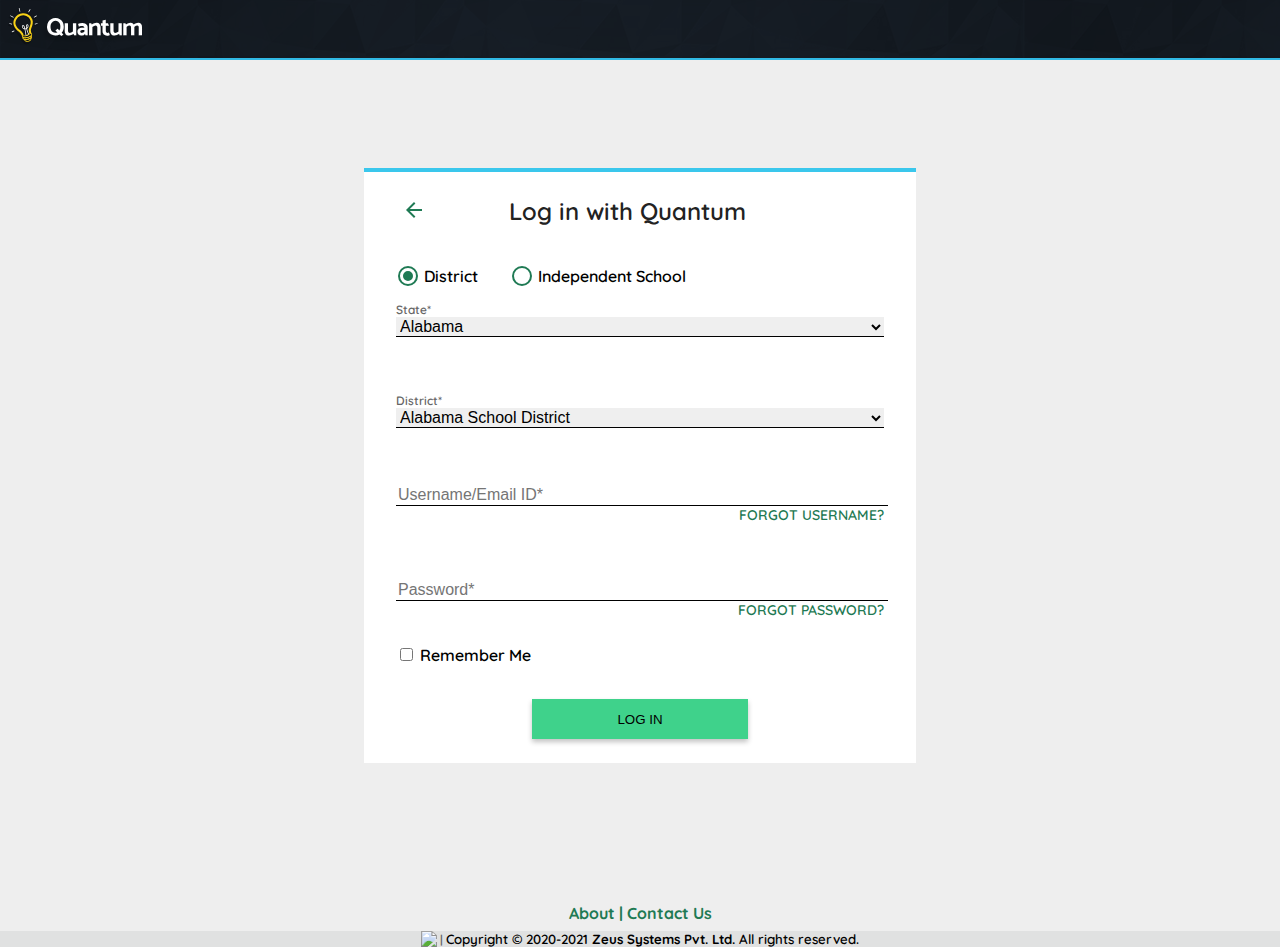
==== Zeus/login.html @ fca1ac27 "responsive files added" ====
<!DOCTYPE html>
<html lang="en">
<head>
  <!-- Google Fonts Pre Connect -->
  <link rel="preconnect" href="https://fonts.gstatic.com" crossorigin>
  <link rel="preconnect" href="https://fonts.googleapis.com">

  <!-- Meta Tags -->
  <meta charset="UTF-8">
  <meta http-equiv="X-UA-Compatible" content="IE=edge">
  <meta name="viewport" content="width=device-width, initial-scale=1.0">

  <!-- Fonts Links (Roboto 400, 500 and 700 included) -->


  <!-- CSS Files Links -->
  <link rel="stylesheet" href="login.css">
  
  <!-- Title -->
  <title>Quantum Login</title>
</head>
<body>
  <header>
    <div class="header"><img class="logo_header" src="./Assets/logo used in header.svg"/></div>
  </header>

  <main>
    <div class="card">
      <div class="container">
        <div class="card_header">
            <button><img src="./Assets/back.svg"/></button>
            <p class="card_heading">Log in with Quantum</di>
        </div>
        <form> 
        <div class="card_body">
          <div class="radio_group">
            <div class="radio_element">
              <img src="./Assets/radio-button-on.svg"/>
              <p>&nbsp;District</p>
            </div>
            <div class="radio_element">
              <img src="./Assets/radio-button-off.svg"/>
              <p>&nbsp;Independent School</p>
            </div>
        </div>
        <div class="drop-down">
          <label class="text-muted">State*</label>
          <select id="State" name="State" required>
            <option value="1">Alabama</option>
            <option value="2">2</option>
            <option value="3">3</option>
            <option value="4">4</option>
          </select>
          <label class="text-muted">District*</label>
          <select id="District" name="District" required>
            <option value="1">Alabama School District</option>
            <option value="2">2</option>
            <option value="3">3</option>
            <option value="4">4</option>
          </select>
        </div>
        <div class="Text_input">
          <input type="text" id="fname" name="fname" placeholder="Username/Email ID*" required><br>
          <span class="forgot_option">FORGOT USERNAME?</span>
        </div>
        <div class="Text_input">
          <input type="password" id="fname" name="fname" placeholder="Password*" required><br>
          <span class="forgot_option">FORGOT PASSWORD?</span>
        </div>
        <div class="Remember_ME">
          <input type="checkbox" id="Remember_ME" name="Remember_ME" value="Remember_ME">
          <label for="Remember_text">Remember Me</label><br>
        </div>
        
          <button type="submit" class="cta">LOG IN</button>
        
         
        </form>
        </div>
      </div>
  </main>

  <footer>
    <div class="upper_footer">
      <a>About </a>
      <span>&nbsp;|&nbsp;</span>
      <a> Contact Us</a>
    </div>
    <div class="lower_footer">
      <img src="/Assets/logo used in footer.svg"/>
      <div class="text-muted">&nbsp;|&nbsp;</div>
      <small> Copyright © 2020-2021 <b>Zeus Systems Pvt. Ltd.</b> All rights reserved.</small>
    </div>
  </footer>

  <noscript>Your browser don't support JavaScript!</noscript>
  <script src="./scripts.js"></script>
</body>
</html>
---- Zeus/login.css ----
@font-face {
    font-family: "Quicksand";
    src: url("Assets/Quicksand\ font\ 1/static/Quicksand-Bold.ttf")
      format("truetype");
    font-weight: bold;
  }
  
  @font-face {
    font-family: "Quicksand";
    src: url("Assets/Quicksand\ font\ 1/static/Quicksand-Light.ttf")
      format("truetype");
    font-weight: light;
  }
  
  @font-face {
    font-family: "Quicksand";
    src: url("Assets/Quicksand\ font\ 1/static/Quicksand-Medium.ttf")
      format("truetype");
    font-weight: medium;
  }
  
  @font-face {
    font-family: "Quicksand";
    src: url("Assets/Quicksand\ font\ 1/static/Quicksand-Regular.ttf")
      format("truetype");
    font-weight: normal;
  }
  
  @font-face {
    font-family: "Quicksand";
    src: url("Assets/Quicksand\ font\ 1/static/Quicksand-SemiBold.ttf")
      format("truetype");
    font-weight: 600;
  }
main{
    display: flex;
    justify-content: center;
}
body{
    margin: 0;
    background-color: #EEEEEE;
    font-family: Quicksand;
    font: normal normal medium 24px/28px Quicksand;
}
header{
    background: url(./Assets/header\ pattern\ image.png);
    background-color: #25313F;
    background-blend-mode: multiply;
    border-bottom: 2px solid #31B9E4;
}
.logo_header{
    padding: 0.5rem;
}
.card{
    background: #FFFFFF 0% 0% no-repeat padding-box;
    border-top: 4px solid #3AC7EC;
    opacity: 1;
    margin: 108px 268px;
    
}
.container{
  padding: 0px 32px;
}
.card_header{
   text-align: center;
   display: flex
}
.card_header button{
  background: transparent;
  border: none;
}
.card_header p{
    text-align: center;
    font-family: Quicksand;
    font: normal normal medium 24px/28px Quicksand;
    font-weight: medium;
    letter-spacing: 0px;
    font-size: 24px;
    color: #222222;
    opacity: 1;
    margin-left: 77px;
}

.card_body{
    display: flex;
    flex-direction: column;
}

.text-muted{
    text-align: left;
    font: normal normal medium 12px/16px Quicksand;
    letter-spacing: 0px;
    color: #666666;
    opacity: 1;
    font-weight: normal;
    font-size: 12px;
}
select{
  font-size: 16px;
  font-weight: medium;
  letter-spacing: 0px;
}
.radio_group{
    display: flex;
    flex-direction: row;
}
.radio_element{
    display: flex;
    flex-direction: row;
    margin-right: 2rem;
}
.lower_footer{
    background-color: #E0E1E1;
    display: flex;
    align-items: center;
    justify-content: center;
    
}
.upper_footer{
    display: flex;
    justify-content: center;
    align-items: center;
    margin-bottom: 0.5rem;
    color: #1F7A54;
    font-weight: 600;
}
.drop-down{
    display: flex;
    flex-direction: column;
}

input[type="text"]{
    border: none;
    border-bottom: 1px solid #000000;
    width: 100%;
    font-size: 16px;
    font-weight: medium;
}
input[type="password"]{
    border: none;
    border-bottom: 1px solid #000000;
    width: 100%;
    margin-top: 56px;
    font-size: 16px;
    font-weight: medium;
}
input[type="checkbox"]{
    background: #1F7A54;
}
select{
    border: none;
    border-bottom: 1px solid #000000;
    width: 100%;
    margin-bottom: 56px;
}
.forgot_option{
    float: right;
    color: #1F7A54;
    font-weight: medium;
    font-size: 14px;
}
.text_input{
    margin-bottom: 36px;
}
.Remember_ME{
  margin-top: 26px;
  font-size: 16px;
  font-weight: normal normal medium;
  letter-spacing: 0px;
}
.cta{
    display: flex;
    align-items: center;
    justify-content: center;
    width: 216px;
    height: 40px;
    font: Quicksand;
    font-weight: medium;
    border: none;
    background: #3FD28B 0% 0% no-repeat padding-box;
    box-shadow: 0px 3px 5px #0000003D;
    opacity: 1;
    margin: 34px 136px 24px 136px;
}
footer{
  left: 0;
  bottom: 0;
  width: 100%;
  margin-top: 32px;
}
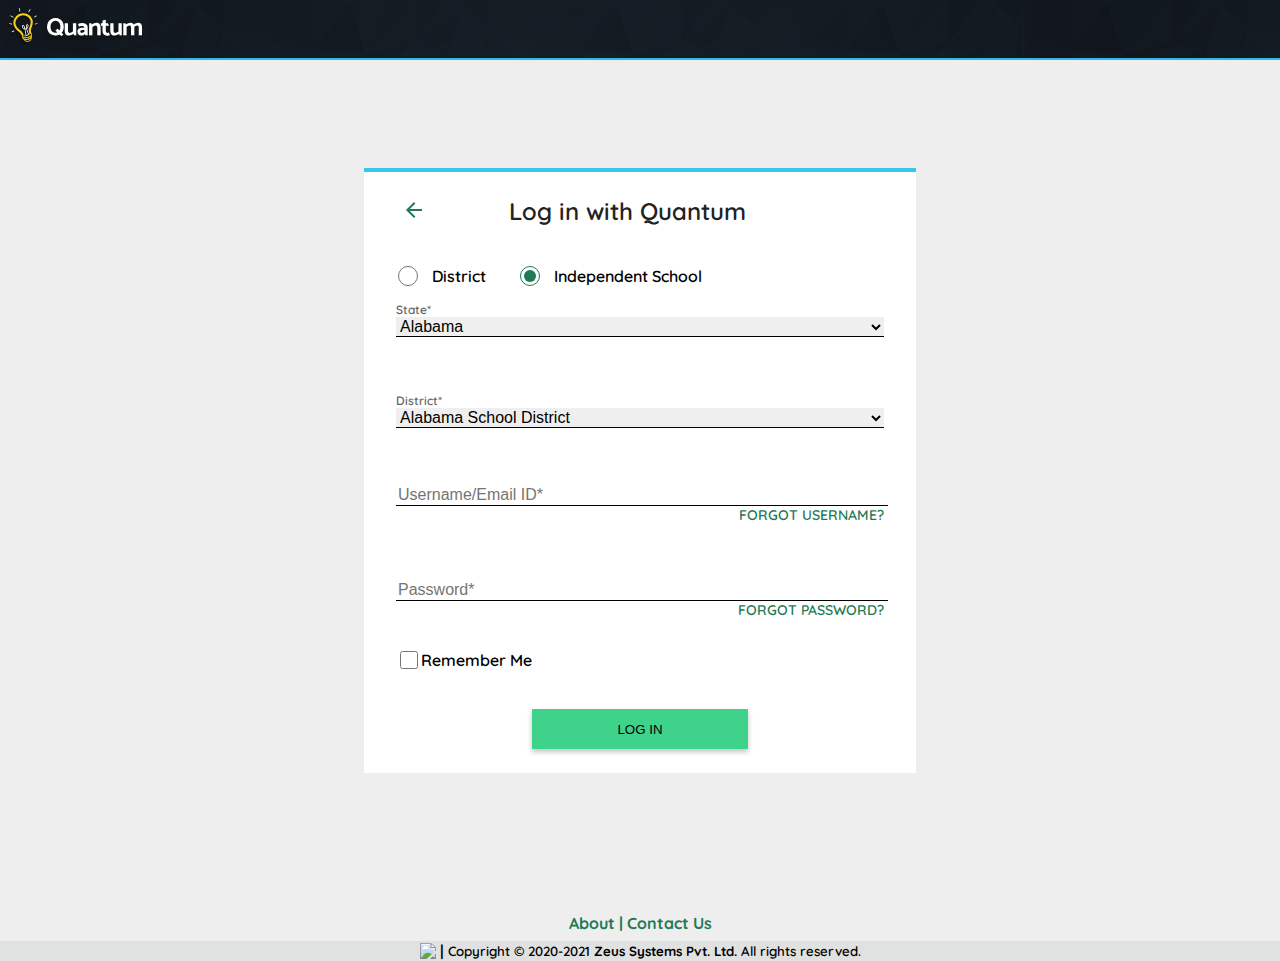
==== commit 815c7fa7: "Select and Radio button added to dashboard and login" ====
--- a/Zeus/login.html
+++ b/Zeus/login.html
@@ -35,11 +35,23 @@
         <div class="card_body">
           <div class="radio_group">
             <div class="radio_element">
-              <img src="./Assets/radio-button-on.svg"/>
+              <input
+              type="radio"
+              id="District"
+              value="District"
+              name="radio"
+              checked
+            />
               <p>&nbsp;District</p>
             </div>
             <div class="radio_element">
-              <img src="./Assets/radio-button-off.svg"/>
+              <input
+              type="radio"
+              id="Independent School"
+              value="Independent School"
+              name="radio"
+              checked
+            />
               <p>&nbsp;Independent School</p>
             </div>
         </div>
--- a/Zeus/login.css
+++ b/Zeus/login.css
@@ -1,190 +1,196 @@
+@charset "UTF-8";
 @font-face {
-    font-family: "Quicksand";
-    src: url("Assets/Quicksand\ font\ 1/static/Quicksand-Bold.ttf")
-      format("truetype");
-    font-weight: bold;
-  }
-  
-  @font-face {
-    font-family: "Quicksand";
-    src: url("Assets/Quicksand\ font\ 1/static/Quicksand-Light.ttf")
-      format("truetype");
-    font-weight: light;
-  }
-  
-  @font-face {
-    font-family: "Quicksand";
-    src: url("Assets/Quicksand\ font\ 1/static/Quicksand-Medium.ttf")
-      format("truetype");
-    font-weight: medium;
-  }
-  
-  @font-face {
-    font-family: "Quicksand";
-    src: url("Assets/Quicksand\ font\ 1/static/Quicksand-Regular.ttf")
-      format("truetype");
-    font-weight: normal;
-  }
-  
-  @font-face {
-    font-family: "Quicksand";
-    src: url("Assets/Quicksand\ font\ 1/static/Quicksand-SemiBold.ttf")
-      format("truetype");
-    font-weight: 600;
-  }
-main{
-    display: flex;
-    justify-content: center;
+  font-family: "Quicksand";
+  src: url("Assets/Quicksand font 1/static/Quicksand-Bold.ttf") format("truetype");
+  font-weight: bold;
 }
-body{
-    margin: 0;
-    background-color: #EEEEEE;
-    font-family: Quicksand;
-    font: normal normal medium 24px/28px Quicksand;
+@font-face {
+  font-family: "Quicksand";
+  src: url("Assets/Quicksand font 1/static/Quicksand-Light.ttf") format("truetype");
+  font-weight: light;
 }
-header{
-    background: url(./Assets/header\ pattern\ image.png);
-    background-color: #25313F;
-    background-blend-mode: multiply;
-    border-bottom: 2px solid #31B9E4;
+@font-face {
+  font-family: "Quicksand";
+  src: url("Assets/Quicksand font 1/static/Quicksand-Medium.ttf") format("truetype");
+  font-weight: medium;
 }
-.logo_header{
-    padding: 0.5rem;
+@font-face {
+  font-family: "Quicksand";
+  src: url("Assets/Quicksand font 1/static/Quicksand-Regular.ttf") format("truetype");
+  font-weight: normal;
 }
-.card{
-    background: #FFFFFF 0% 0% no-repeat padding-box;
-    border-top: 4px solid #3AC7EC;
-    opacity: 1;
-    margin: 108px 268px;
-    
+@font-face {
+  font-family: "Quicksand";
+  src: url("Assets/Quicksand font 1/static/Quicksand-SemiBold.ttf") format("truetype");
+  font-weight:  600;
 }
-.container{
+body {
+  margin: 0;
+  background-color: #EEEEEE;
+  font-family: Quicksand;
+  font: normal normal medium 24px/28px Quicksand;
+  accent-color: #1f7a54;
+}
+body > main {
+  display: flex;
+  justify-content: center;
+}
+body > main .card {
+  background: #FFFFFF 0% 0% no-repeat padding-box;
+  border-top: 4px solid #3AC7EC;
+  opacity: 1;
+  margin: 108px 268px;
+}
+body > main .card .container {
   padding: 0px 32px;
 }
-.card_header{
-   text-align: center;
-   display: flex
+body > main .card .container .card_header {
+  text-align: center;
+  display: flex;
 }
-.card_header button{
+body > main .card .container .card_header p {
+  text-align: center;
+  font-family: Quicksand;
+  font: normal normal medium 24px/28px Quicksand;
+  font-weight: medium;
+  letter-spacing: 0px;
+  font-size: 24px;
+  color: #222222;
+  opacity: 1;
+  margin-left: 77px;
+}
+body > main .card .container .card_header button {
   background: transparent;
   border: none;
 }
-.card_header p{
-    text-align: center;
-    font-family: Quicksand;
-    font: normal normal medium 24px/28px Quicksand;
-    font-weight: medium;
-    letter-spacing: 0px;
-    font-size: 24px;
-    color: #222222;
-    opacity: 1;
-    margin-left: 77px;
+body > main .card .container .card_body {
+  display: flex;
+  flex-direction: column;
+}
+body > main .card .container .card_body .drop-down {
+  display: flex;
+  flex-direction: column;
+}
+body > main .text-muted {
+  text-align: left;
+  font: normal normal medium 12px/16px Quicksand;
+  letter-spacing: 0px;
+  color: #666666;
+  opacity: 1;
+  font-weight: normal;
+  font-size: 12px;
+}
+body > main .radio_group {
+  display: flex;
+  flex-direction: row;
+}
+body > main .radio_element {
+  display: flex;
+  align-items: center;
+  flex-direction: row;
+  margin-right: 2rem;
 }
 
-.card_body{
-    display: flex;
-    flex-direction: column;
+header {
+  background: url(./Assets/header\ pattern\ image.png);
+  background-color: #25313F;
+  background-blend-mode: multiply;
+  border-bottom: 2px solid #31B9E4;
+}
+header .logo_header {
+  padding: 0.5rem;
 }
 
-.text-muted{
-    text-align: left;
-    font: normal normal medium 12px/16px Quicksand;
-    letter-spacing: 0px;
-    color: #666666;
-    opacity: 1;
-    font-weight: normal;
-    font-size: 12px;
+input[type=text] {
+  border: none;
+  border-bottom: 1px solid #000000;
+  width: 100%;
+  font-size: 16px;
+  font-weight: medium;
 }
-select{
+
+input[type=password] {
+  border: none;
+  border-bottom: 1px solid #000000;
+  width: 100%;
+  margin-top: 56px;
+  font-size: 16px;
+  font-weight: medium;
+}
+
+input[type=checkbox] {
+  height: 24px;
+  width: 18px;
+}
+
+input[type=radio] {
+  width: 24px;
+  height: 20px;
+  margin: 0 8px 0 0;
+}
+
+select {
+  border: none;
+  border-bottom: 1px solid #000000;
+  width: 100%;
+  margin-bottom: 56px;
   font-size: 16px;
   font-weight: medium;
   letter-spacing: 0px;
 }
-.radio_group{
-    display: flex;
-    flex-direction: row;
+
+footer {
+  left: 0;
+  bottom: 0;
+  width: 100%;
+  margin-top: 32px;
 }
-.radio_element{
-    display: flex;
-    flex-direction: row;
-    margin-right: 2rem;
+footer .lower_footer {
+  background-color: #E0E1E1;
+  display: flex;
+  align-items: center;
+  justify-content: center;
 }
-.lower_footer{
-    background-color: #E0E1E1;
-    display: flex;
-    align-items: center;
-    justify-content: center;
-    
-}
-.upper_footer{
-    display: flex;
-    justify-content: center;
-    align-items: center;
-    margin-bottom: 0.5rem;
-    color: #1F7A54;
-    font-weight: 600;
-}
-.drop-down{
-    display: flex;
-    flex-direction: column;
+footer .upper_footer {
+  display: flex;
+  justify-content: center;
+  align-items: center;
+  margin-bottom: 0.5rem;
+  color: #1F7A54;
+  font-weight: 600;
 }
 
-input[type="text"]{
-    border: none;
-    border-bottom: 1px solid #000000;
-    width: 100%;
-    font-size: 16px;
-    font-weight: medium;
+.forgot_option {
+  float: right;
+  color: #1F7A54;
+  font-weight: medium;
+  font-size: 14px;
 }
-input[type="password"]{
-    border: none;
-    border-bottom: 1px solid #000000;
-    width: 100%;
-    margin-top: 56px;
-    font-size: 16px;
-    font-weight: medium;
+
+.text_input {
+  margin-bottom: 36px;
 }
-input[type="checkbox"]{
-    background: #1F7A54;
-}
-select{
-    border: none;
-    border-bottom: 1px solid #000000;
-    width: 100%;
-    margin-bottom: 56px;
-}
-.forgot_option{
-    float: right;
-    color: #1F7A54;
-    font-weight: medium;
-    font-size: 14px;
-}
-.text_input{
-    margin-bottom: 36px;
-}
-.Remember_ME{
+
+.Remember_ME {
   margin-top: 26px;
+  display: flex;
+  align-items: center;
   font-size: 16px;
   font-weight: normal normal medium;
   letter-spacing: 0px;
 }
-.cta{
-    display: flex;
-    align-items: center;
-    justify-content: center;
-    width: 216px;
-    height: 40px;
-    font: Quicksand;
-    font-weight: medium;
-    border: none;
-    background: #3FD28B 0% 0% no-repeat padding-box;
-    box-shadow: 0px 3px 5px #0000003D;
-    opacity: 1;
-    margin: 34px 136px 24px 136px;
-}
-footer{
-  left: 0;
-  bottom: 0;
-  width: 100%;
-  margin-top: 32px;
-}+
+.cta {
+  display: flex;
+  align-items: center;
+  justify-content: center;
+  width: 216px;
+  height: 40px;
+  font: Quicksand;
+  font-weight: medium;
+  border: none;
+  background: #3FD28B 0% 0% no-repeat padding-box;
+  box-shadow: 0px 3px 5px rgba(0, 0, 0, 0.2392156863);
+  opacity: 1;
+  margin: 34px 136px 24px 136px;
+}/*# sourceMappingURL=login.css.map */